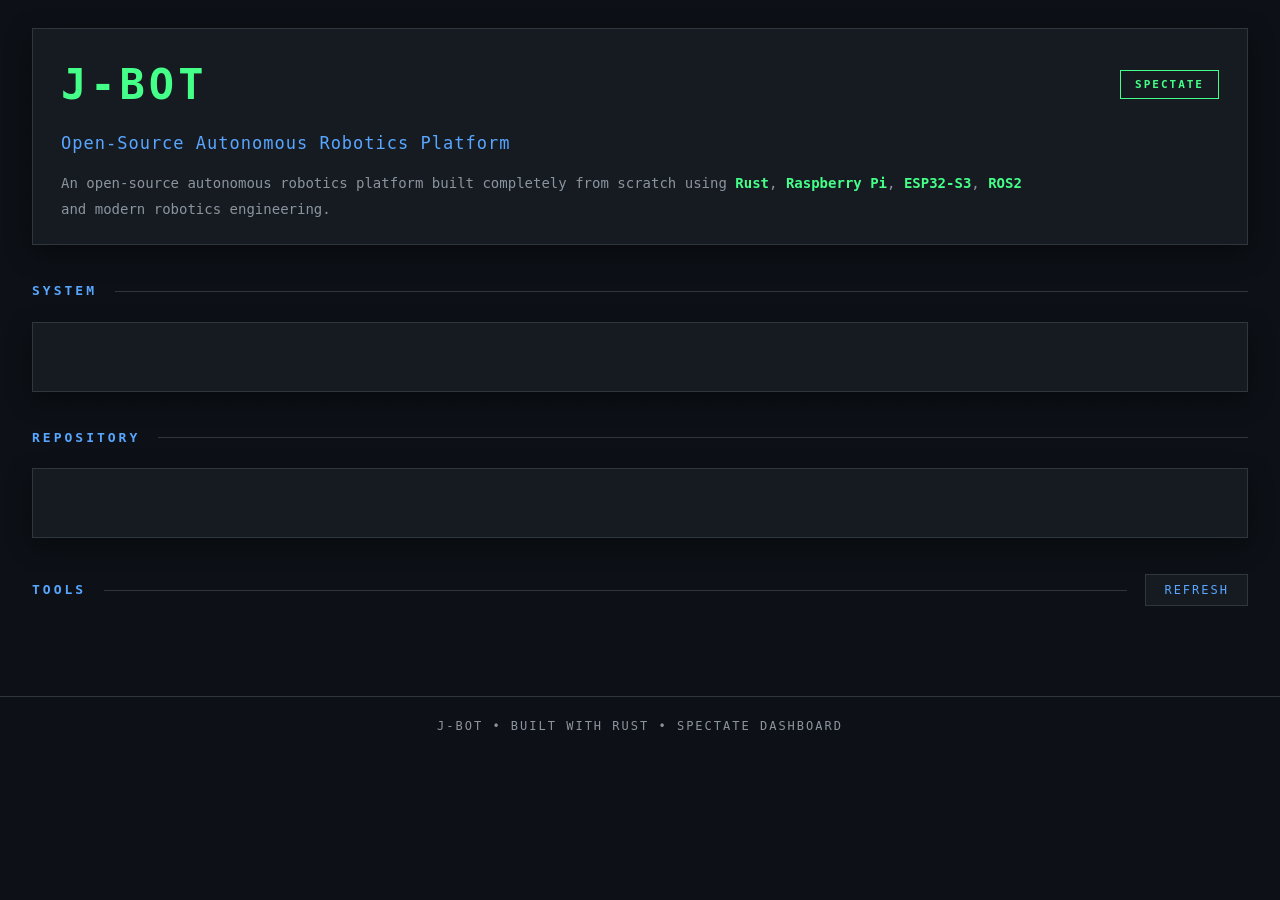
==== spectate/static/index.html @ 8b7dbae0 "spectate - init" ====
<!DOCTYPE html>
<html lang="en">

<head>
    <meta charset="UTF-8">
    <meta name="viewport" content="width=device-width, initial-scale=1.0">

    <title>J-BOT Spectate</title>

    <link rel="stylesheet" href="style.css?v=3">
</head>

<body>

    <div class="container">

        <!-- ========================================================= -->
        <!-- HERO -->
        <!-- ========================================================= -->

        <header class="hero">

            <div class="hero-left">

                <div class="brand-row">

                    <h1>J-BOT</h1>

                    <span class="hero-badge">
                        SPECTATE
                    </span>

                </div>

                <p class="hero-title">
                    Open-Source Autonomous Robotics Platform
                </p>

                <p class="intro">
                    An open-source autonomous robotics platform built completely
                    from scratch using
                    <span class="highlight">Rust</span>,
                    <span class="highlight">Raspberry Pi</span>,
                    <span class="highlight">ESP32-S3</span>,
                    <span class="highlight">ROS2</span>
                    and modern robotics engineering.
                </p>

            </div>

        </header>

        <!-- ========================================================= -->
        <!-- SYSTEM -->
        <!-- ========================================================= -->

        <section class="dashboard-section">

            <div class="section-header">

                <h2>System</h2>

                <span class="section-line"></span>

            </div>

            <div id="system" class="info-panel"></div>

        </section>

        <!-- ========================================================= -->
        <!-- REPOSITORY -->
        <!-- ========================================================= -->

        <section class="dashboard-section">

            <div class="section-header">

                <h2>Repository</h2>

                <span class="section-line"></span>

            </div>

            <div id="folders" class="info-panel"></div>

        </section>

        <!-- ========================================================= -->
        <!-- TOOLS -->
        <!-- ========================================================= -->

        <section class="dashboard-section">

            <div class="section-header">

                <h2>Tools</h2>

                <span class="section-line"></span>

                <button id="refresh-tools">
                    Refresh
                </button>

            </div>

            <div id="tools-grid"></div>

        </section>

    </div>

    <footer>

        <span>J-BOT</span>

        <span>•</span>

        <span>Built with Rust</span>

        <span>•</span>

        <span>Spectate Dashboard</span>

    </footer>

    <script src="app.js?v=3"></script>

</body>

</html>
---- spectate/static/style.css ----
/* ==========================================================
   RESET
========================================================== */

*{
    margin:0;
    padding:0;
    box-sizing:border-box;
}

:root{

    --bg:#0d1117;
    --panel:#161b22;
    --panel-light:#1d232c;

    --border:#30363d;
    --border-hover:#58a6ff;

    --green:#44ff88;
    --blue:#58a6ff;
    --text:#e6edf3;
    --muted:#8b949e;

    --shadow:0 8px 24px rgba(0,0,0,.45);

}

/* ==========================================================
   BODY
========================================================== */

html{

    scroll-behavior:smooth;

}

body{

    background:var(--bg);

    color:var(--text);

    font-family:
        "JetBrains Mono",
        "Fira Code",
        monospace;

    font-size:14px;

    line-height:1.6;

    overflow-x:hidden;

}

/* Terminal grid */

body::before{

    content:"";

    position:fixed;

    inset:0;

    pointer-events:none;

    opacity:.06;

    background-image:

        linear-gradient(rgba(88,166,255,.12) 1px, transparent 1px),

        linear-gradient(90deg, rgba(88,166,255,.12) 1px, transparent 1px);

    background-size:32px 32px;

    z-index:-2;

}

/* Scanlines */

body::after{

    content:"";

    position:fixed;

    inset:0;

    pointer-events:none;

    background:

        repeating-linear-gradient(

            0deg,

            rgba(255,255,255,.015) 0,

            rgba(255,255,255,.015) 1px,

            transparent 2px,

            transparent 4px

        );

    opacity:.25;

    z-index:-1;

}

/* ==========================================================
   LAYOUT
========================================================== */

.container{

    width:min(1500px,95%);

    margin:28px auto 70px;

}

/* ==========================================================
   HERO
========================================================== */

.hero{

    background:var(--panel);

    border:1px solid var(--border);

    box-shadow:var(--shadow);

    padding:22px 28px;

    margin-bottom:34px;

}

.brand-row{

    display:flex;

    align-items:center;

    justify-content:space-between;

    margin-bottom:12px;

}

.brand-row h1{

    font-size:42px;

    color:var(--green);

    letter-spacing:4px;

    font-weight:700;

}

.hero-badge{

    color:var(--green);

    border:1px solid var(--green);

    padding:5px 14px;

    font-size:11px;

    font-weight:bold;

    letter-spacing:2px;

    text-transform:uppercase;

}

.hero-title{

    color:var(--blue);

    font-size:17px;

    margin-bottom:14px;

    letter-spacing:1px;

}

.intro{

    max-width:980px;

    color:var(--muted);

    line-height:1.8;

}

.highlight{

    color:var(--green);

    font-weight:bold;

}

.dashboard-section{

    margin-top:34px;

}

.section-header{

    display:flex;

    align-items:center;

    gap:16px;

    margin-bottom:18px;

}

.section-header h2{

    color:var(--blue);

    text-transform:uppercase;

    letter-spacing:3px;

    font-size:13px;

    font-weight:700;

}

.section-line{

    flex:1;

    height:1px;

    background:var(--border);

}

/* ==========================================================
   SECTION HEADER
========================================================== */

.dashboard-section{

    margin-top:36px;

}

.section-header{

    display:flex;

    align-items:center;

    gap:18px;

    margin-bottom:20px;

}

.section-header h2{

    color:var(--blue);

    text-transform:uppercase;

    letter-spacing:3px;

    font-size:13px;

    font-weight:700;

}

.section-line{

    flex:1;

    height:1px;

    background:var(--border);

}

/* ==========================================================
   BUTTON
========================================================== */

button{

    background:var(--panel);

    color:var(--blue);

    border:1px solid var(--border);

    padding:8px 18px;

    font-family:inherit;

    font-size:12px;

    text-transform:uppercase;

    letter-spacing:2px;

    cursor:pointer;

    transition:.18s;

}

button:hover{

    border-color:var(--border-hover);

    color:#fff;

    background:#1d2530;

    box-shadow:
        0 0 16px rgba(88,166,255,.18);

}

/* ==========================================================
   INFO PANELS
========================================================== */

.info-panel{

    background:var(--panel);

    border:1px solid var(--border);

    min-height:70px;

    padding:18px;

    box-shadow:var(--shadow);

}

/* ==========================================================
   TOOLS GRID
========================================================== */

#tools-grid{

    display:grid;

    grid-template-columns:
        repeat(auto-fill,minmax(340px,1fr));

    gap:20px;

    align-items:start;

}

/* ==========================================================
   TOOL CARD
========================================================== */

.tool-card{

    background:linear-gradient(
        180deg,
        var(--panel-light),
        var(--panel)
    );

    border:1px solid var(--border);

    box-shadow:var(--shadow);

    padding:16px;

    transition:
        transform .15s,
        border-color .15s,
        box-shadow .15s;

    position:relative;

    overflow:hidden;

}

.tool-card::before{

    content:"";

    position:absolute;

    left:0;

    top:0;

    width:4px;

    height:100%;

    background:var(--green);

    opacity:.85;

}

.tool-card:hover{

    transform:translateY(-4px);

    border-color:var(--border-hover);

    box-shadow:

        0 0 22px rgba(88,166,255,.15),

        var(--shadow);

}

/* ==========================================================
   CARD HEADER
========================================================== */

.card-header{

    display:flex;

    justify-content:space-between;

    align-items:flex-start;

    border-bottom:1px solid var(--border);

    padding-bottom:12px;

    margin-bottom:14px;

}

.card-header h3{

    color:var(--green);

    font-size:19px;

    margin-bottom:4px;

    font-weight:700;

}

.group{

    color:var(--muted);

    text-transform:uppercase;

    letter-spacing:2px;

    font-size:10px;

}

/* ==========================================================
   STATUS BADGE
========================================================== */

.status-ok,
.status-bad{

    padding:4px 10px;

    font-size:10px;

    letter-spacing:2px;

    font-weight:bold;

    text-transform:uppercase;

    border:1px solid;

}

.status-ok{

    color:var(--green);

    border-color:var(--green);

}

.status-bad{

    color:#ff7b72;

    border-color:#ff7b72;

}


/* ==========================================================
   CARD BODY
========================================================== */

.card-body{

    display:flex;

    flex-direction:column;

    gap:16px;

}

.meta{

    display:flex;

    flex-direction:column;

}

.meta-label{

    color:var(--blue);

    text-transform:uppercase;

    letter-spacing:2px;

    font-size:10px;

    margin-bottom:6px;

    font-weight:700;

}

/* ==========================================================
   CODE BLOCKS
========================================================== */

code{

    display:block;

    background:#0b0f14;

    border:1px solid #21262d;

    border-left:3px solid var(--blue);

    padding:10px 12px;

    color:#d2d7dc;

    font-size:11px;

    line-height:1.5;

    overflow-wrap:anywhere;

    white-space:pre-wrap;

    position:relative;

}

code::before{

    content:">";

    color:var(--green);

    font-weight:bold;

    margin-right:8px;

}

/* ==========================================================
   CARD FOOTER
========================================================== */

.card-footer{

    display:flex;

    justify-content:space-between;

    align-items:center;

    margin-top:18px;

    padding-top:12px;

    border-top:1px solid var(--border);

    color:var(--muted);

    font-size:11px;

    letter-spacing:1px;

}

.footer-left{

    display:flex;

    align-items:center;

    gap:8px;

}

/* ==========================================================
   STATUS DOTS
========================================================== */

.dot{

    width:8px;

    height:8px;

    display:inline-block;

    border-radius:50%;

}

.dot-green{

    background:var(--green);

    box-shadow:0 0 8px rgba(68,255,136,.6);

    animation:pulse 2s infinite;

}

.dot-red{

    background:#ff7b72;

    box-shadow:0 0 8px rgba(255,123,114,.6);

}

@keyframes pulse{

    0%{

        transform:scale(1);

        opacity:1;

    }

    50%{

        transform:scale(1.35);

        opacity:.65;

    }

    100%{

        transform:scale(1);

        opacity:1;

    }

}

/* ==========================================================
   EMPTY CARD
========================================================== */

.empty-card{

    display:flex;

    flex-direction:column;

    justify-content:center;

    align-items:center;

    text-align:center;

    min-height:180px;

}

/* ==========================================================
   FOOTER
========================================================== */

footer{

    margin:60px 0 30px;

    padding-top:20px;

    border-top:1px solid var(--border);

    text-align:center;

    color:var(--muted);

    font-size:12px;

    letter-spacing:2px;

    text-transform:uppercase;

}

/* ==========================================================
   SCROLLBAR
========================================================== */

::-webkit-scrollbar{

    width:10px;

}

::-webkit-scrollbar-track{

    background:#0b0f14;

}

::-webkit-scrollbar-thumb{

    background:#30363d;

}

::-webkit-scrollbar-thumb:hover{

    background:#58a6ff;

}

/* ==========================================================
   RESPONSIVE
========================================================== */

@media (max-width:900px){

    .brand-row{

        flex-direction:column;

        align-items:flex-start;

        gap:10px;

    }

    h1{

        font-size:34px;

    }

    .hero-title{

        font-size:15px;

    }

    #tools-grid{

        grid-template-columns:1fr;

    }

    .section-header{

        flex-wrap:wrap;

    }

}

@media (max-width:600px){

    .container{

        width:96%;

    }

    .hero{

        padding:18px;

    }

    .tool-card{

        padding:14px;

    }

    button{

        width:100%;

    }

}
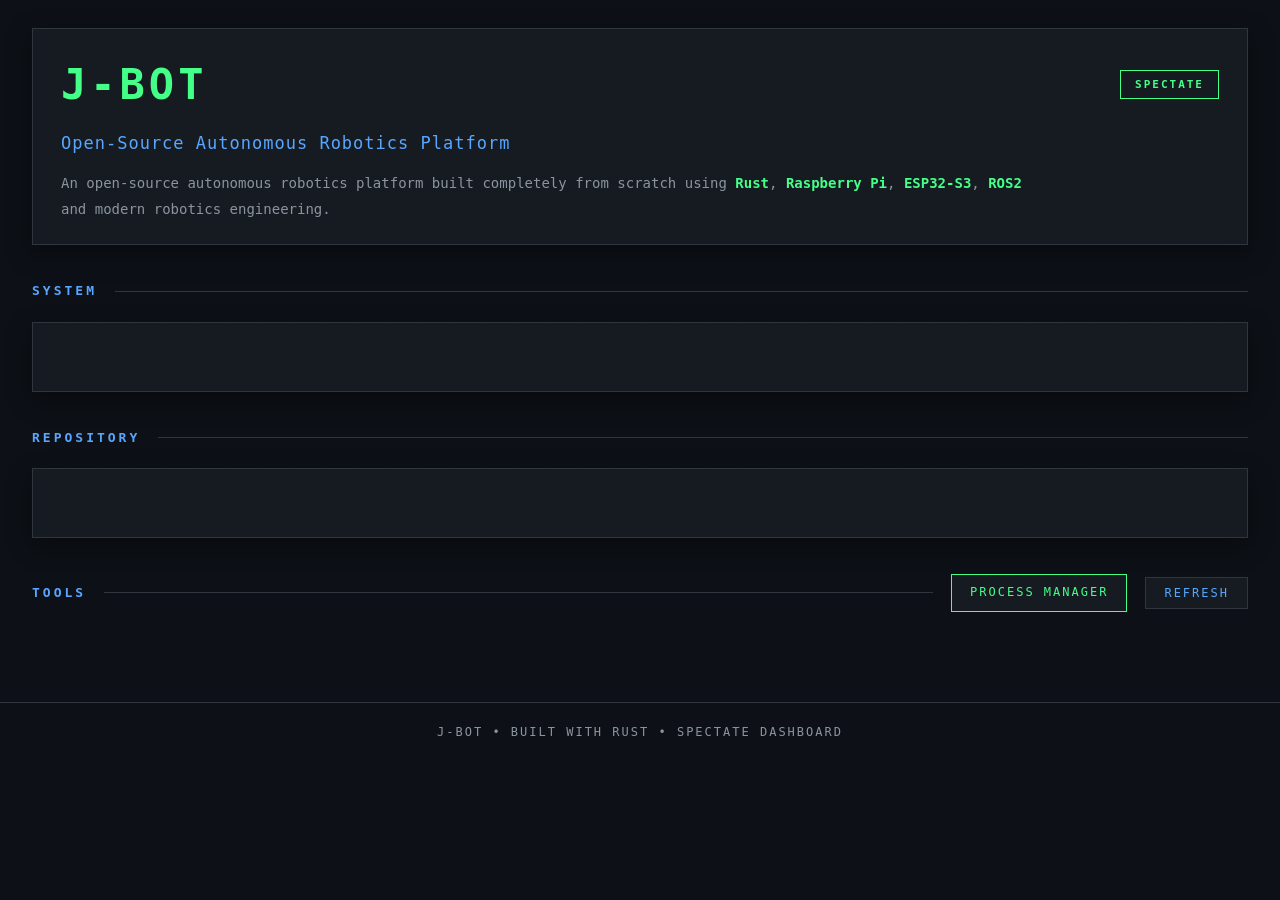
==== commit 21485846: "spectate - teleop" ====
--- a/spectate/static/index.html
+++ b/spectate/static/index.html
@@ -98,6 +98,13 @@
 
                 <span class="section-line"></span>
 
+		<a href="process.html"
+		       class="process-button">
+
+		        Process Manager
+
+		    </a>
+
                 <button id="refresh-tools">
                     Refresh
                 </button>
--- a/spectate/static/style.css
+++ b/spectate/static/style.css
@@ -846,3 +846,43 @@
 
 }
 
+.process-button{
+
+    display:inline-flex;
+
+    align-items:center;
+
+    justify-content:center;
+
+    text-decoration:none;
+
+    background:var(--panel);
+
+    color:var(--green);
+
+    border:1px solid var(--green);
+
+    padding:8px 18px;
+
+    font-family:inherit;
+
+    font-size:12px;
+
+    text-transform:uppercase;
+
+    letter-spacing:2px;
+
+    transition:.18s;
+
+}
+
+.process-button:hover{
+
+    background:var(--green);
+
+    color:#000;
+
+    box-shadow:
+        0 0 16px rgba(68,255,136,.20);
+
+}
